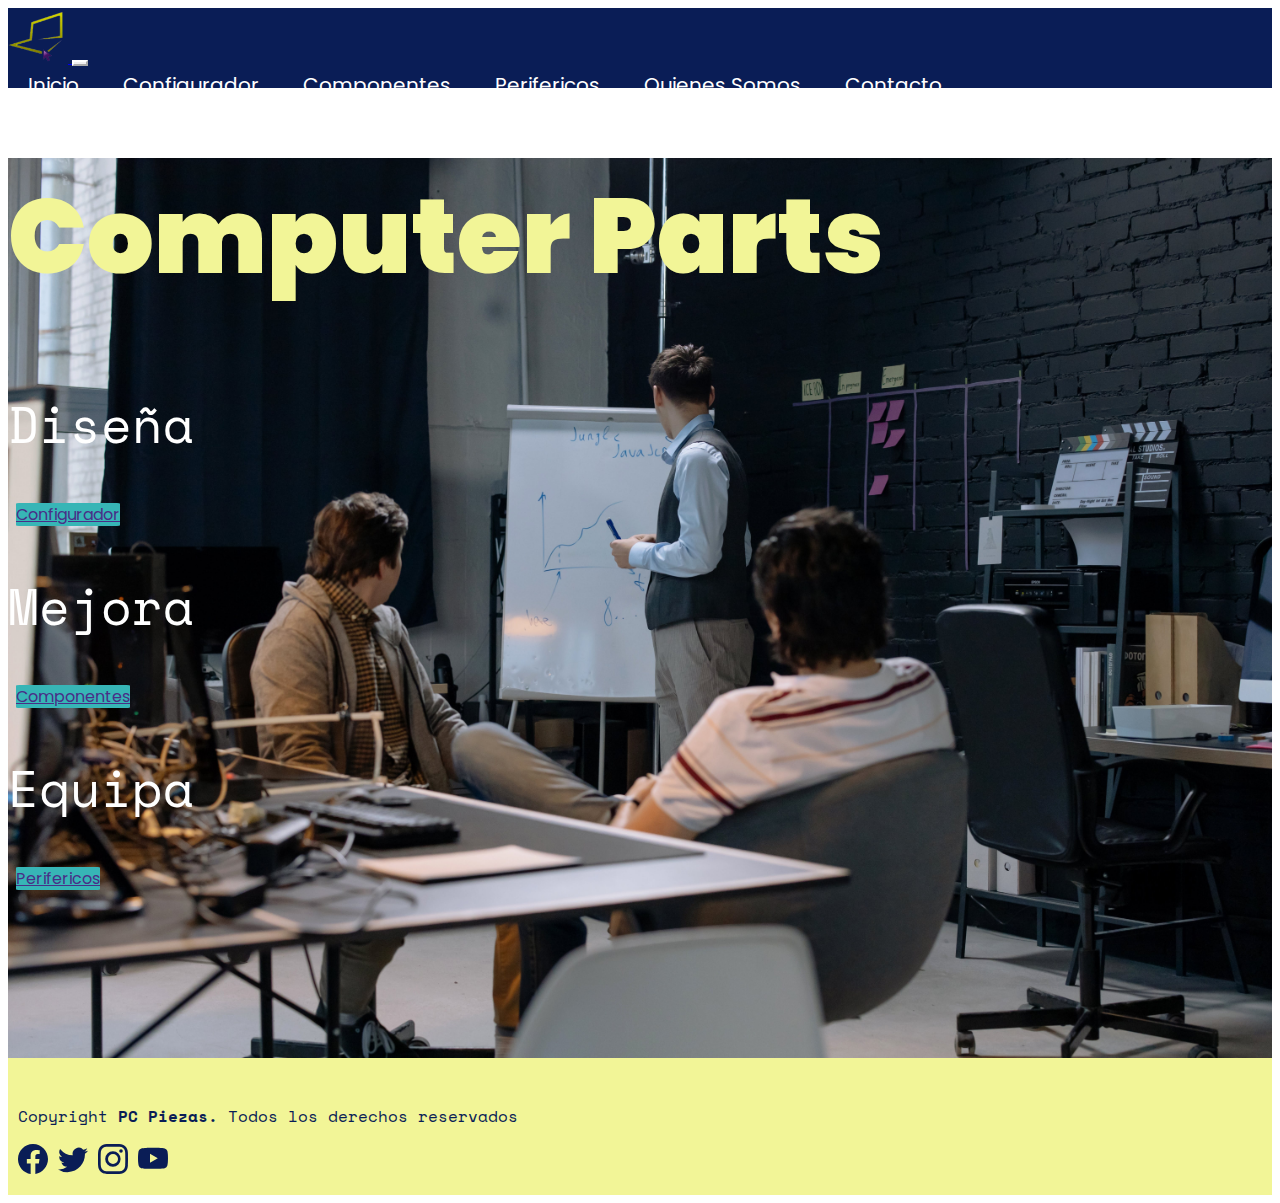
==== index.html @ 68f224ba "Version 1.0" ====
<!DOCTYPE html>
<html lang="es">
  <head>
    <meta charset="UTF-8" />
    <meta name="viewport" content="width=device-width, initial-scale=1.0" />
    <link rel="icon" type="image/png" href="./"> <!--Añadir icono-->
    <link rel="preconnect" href="https://fonts.googleapis.com">
    <link rel="preconnect" href="https://fonts.gstatic.com" crossorigin>
    <link href="https://fonts.googleapis.com/css2?family=Poppins:wght@400;800&family=Space+Mono&display=swap" rel="stylesheet">
    <link href="https://cdn.jsdelivr.net/npm/bootstrap@5.3.2/dist/css/bootstrap.min.css" rel="stylesheet" integrity="sha384-T3c6CoIi6uLrA9TneNEoa7RxnatzjcDSCmG1MXxSR1GAsXEV/Dwwykc2MPK8M2HN" crossorigin="anonymous">
    <link href="./assets/styles.css" rel="stylesheet" />
    <title></title>
  </head>
  <body>
    <!-----------------NavBar-------------------->
    <header class="navbar-area">
      <nav class="navbar navbar-expand-lg fixed-top py-2">
          <div class="container">
              <a class="navbar-brand" href="#">
                  <img src="./assets/imagenes/logoPC.png" alt="logosuperior" width="60" height="55">
                </a>
                <!--<a class="navbar-brand" href="#">Navbar</a>  Titulo web-->
                <button class="navbar-toggler" type="button" data-bs-toggle="collapse" data-bs-target="#navbarSupportedContent" aria-controls="navbarSupportedContent" aria-expanded="false" aria-label="Toggle navigation">
                  <span class="navbar-toggler-icon"></span>
            </button>
            <div class="collapse navbar-collapse justify-content-center" id="navbarSupportedContent">
              <div class="navbar-nav navbar-textos">
                <a class="nav-link" href="./index.html">Inicio</a>
                <a class="nav-link" href="./configurador.html">Configurador</a>
                <a class="nav-link" href="./componentes.html">Componentes</a>
                <a class="nav-link" href="./perifericos.html">Perifericos</a>
                <a class="nav-link" href="./quienes.html">Quienes Somos</a>
                <a class="nav-link" href="./contacto.html">Contacto</a>
              </div>
            </div>
          </div>
        </nav>
  </header>
  <!-----------------NavBar Final-------------------->

  <!-----------------Cabecera-------------------->
    <div class="cabecera-area">
      <div class="container-fluid" data-aos="fade-up">
        <div class="row justify-content-center" id="cabecera">
          <div class="col-xl-5 col-lg-6 pt-3 pt-lg-0 order-2 order-lg-1 d-flex flex-column justify-content-center">
            <h1 class="titular text-uppercase">Computer Parts</h1>
            <h2>Diseña</h2>
            <div class="boton-inicio">
            <a href="./configurador.html" class="btn btn-lg btn-inicio" role="button">Configurador</a>
            </div>
            <h2>Mejora</h2>
            <div class="boton-inicio">
              <a href="./componentes.html" class="btn btn-lg btn-inicio" role="button">Componentes</a>
              </div>
            <h2>Equipa</h2>
            <div class="boton-inicio">
              <a href="./perifericos.html" class="btn btn-lg btn-inicio" role="button">Perifericos</a>
              </div>
          </div>
        </div>
      </div>
    </div>
    <!-----------------Cabecera Final-------------------->

    <!-----------------Footer-------------------->
    <div class="footer">
      <div class="container cont-footer">
        <div class="row">
          <div class="col-lg-6 col-md-12 col-sm-12 footer-text">
            <div class="d-flex flex-column">
            <p class="mb-2">Copyright <b>PC Piezas.</b> Todos los derechos reservados</p>
            </div>
          </div>

          <div class="col-lg-6 col-md-12 col-sm-12 footer-text d-flex justify-content-end align-items-center">
            <div class="">
              <svg xmlns="http://www.w3.org/2000/svg" width="30" height="30" fill="currentColor" class="bi bi-facebook mx-2" viewBox="0 0 16 16">
                <path d="M16 8.049c0-4.446-3.582-8.05-8-8.05C3.58 0-.002 3.603-.002 8.05c0 4.017 2.926 7.347 6.75 7.951v-5.625h-2.03V8.05H6.75V6.275c0-2.017 1.195-3.131 3.022-3.131.876 0 1.791.157 1.791.157v1.98h-1.009c-.993 0-1.303.621-1.303 1.258v1.51h2.218l-.354 2.326H9.25V16c3.824-.604 6.75-3.934 6.75-7.951"/>
              </svg>
              <svg xmlns="http://www.w3.org/2000/svg" width="30" height="30" fill="currentColor" class="bi bi-twitter mx-2" viewBox="0 0 16 16">
                <path d="M5.026 15c6.038 0 9.341-5.003 9.341-9.334 0-.14 0-.282-.006-.422A6.685 6.685 0 0 0 16 3.542a6.658 6.658 0 0 1-1.889.518 3.301 3.301 0 0 0 1.447-1.817 6.533 6.533 0 0 1-2.087.793A3.286 3.286 0 0 0 7.875 6.03a9.325 9.325 0 0 1-6.767-3.429 3.289 3.289 0 0 0 1.018 4.382A3.323 3.323 0 0 1 .64 6.575v.045a3.288 3.288 0 0 0 2.632 3.218 3.203 3.203 0 0 1-.865.115 3.23 3.23 0 0 1-.614-.057 3.283 3.283 0 0 0 3.067 2.277A6.588 6.588 0 0 1 .78 13.58a6.32 6.32 0 0 1-.78-.045A9.344 9.344 0 0 0 5.026 15"/>
              </svg>
              <svg xmlns="http://www.w3.org/2000/svg" width="30" height="30" fill="currentColor" class="bi bi-instagram mx-2" viewBox="0 0 16 16">
                <path d="M8 0C5.829 0 5.556.01 4.703.048 3.85.088 3.269.222 2.76.42a3.917 3.917 0 0 0-1.417.923A3.927 3.927 0 0 0 .42 2.76C.222 3.268.087 3.85.048 4.7.01 5.555 0 5.827 0 8.001c0 2.172.01 2.444.048 3.297.04.852.174 1.433.372 1.942.205.526.478.972.923 1.417.444.445.89.719 1.416.923.51.198 1.09.333 1.942.372C5.555 15.99 5.827 16 8 16s2.444-.01 3.298-.048c.851-.04 1.434-.174 1.943-.372a3.916 3.916 0 0 0 1.416-.923c.445-.445.718-.891.923-1.417.197-.509.332-1.09.372-1.942C15.99 10.445 16 10.173 16 8s-.01-2.445-.048-3.299c-.04-.851-.175-1.433-.372-1.941a3.926 3.926 0 0 0-.923-1.417A3.911 3.911 0 0 0 13.24.42c-.51-.198-1.092-.333-1.943-.372C10.443.01 10.172 0 7.998 0h.003zm-.717 1.442h.718c2.136 0 2.389.007 3.232.046.78.035 1.204.166 1.486.275.373.145.64.319.92.599.28.28.453.546.598.92.11.281.24.705.275 1.485.039.843.047 1.096.047 3.231s-.008 2.389-.047 3.232c-.035.78-.166 1.203-.275 1.485a2.47 2.47 0 0 1-.599.919c-.28.28-.546.453-.92.598-.28.11-.704.24-1.485.276-.843.038-1.096.047-3.232.047s-2.39-.009-3.233-.047c-.78-.036-1.203-.166-1.485-.276a2.478 2.478 0 0 1-.92-.598 2.48 2.48 0 0 1-.6-.92c-.109-.281-.24-.705-.275-1.485-.038-.843-.046-1.096-.046-3.233 0-2.136.008-2.388.046-3.231.036-.78.166-1.204.276-1.486.145-.373.319-.64.599-.92.28-.28.546-.453.92-.598.282-.11.705-.24 1.485-.276.738-.034 1.024-.044 2.515-.045v.002zm4.988 1.328a.96.96 0 1 0 0 1.92.96.96 0 0 0 0-1.92zm-4.27 1.122a4.109 4.109 0 1 0 0 8.217 4.109 4.109 0 0 0 0-8.217zm0 1.441a2.667 2.667 0 1 1 0 5.334 2.667 2.667 0 0 1 0-5.334"/>
              </svg>
              <svg xmlns="http://www.w3.org/2000/svg" width="30" height="30" fill="currentColor" class="bi bi-youtube mx-2" viewBox="0 0 16 16">
                <path d="M8.051 1.999h.089c.822.003 4.987.033 6.11.335a2.01 2.01 0 0 1 1.415 1.42c.101.38.172.883.22 1.402l.01.104.022.26.008.104c.065.914.073 1.77.074 1.957v.075c-.001.194-.01 1.108-.082 2.06l-.008.105-.009.104c-.05.572-.124 1.14-.235 1.558a2.007 2.007 0 0 1-1.415 1.42c-1.16.312-5.569.334-6.18.335h-.142c-.309 0-1.587-.006-2.927-.052l-.17-.006-.087-.004-.171-.007-.171-.007c-1.11-.049-2.167-.128-2.654-.26a2.007 2.007 0 0 1-1.415-1.419c-.111-.417-.185-.986-.235-1.558L.09 9.82l-.008-.104A31.4 31.4 0 0 1 0 7.68v-.123c.002-.215.01-.958.064-1.778l.007-.103.003-.052.008-.104.022-.26.01-.104c.048-.519.119-1.023.22-1.402a2.007 2.007 0 0 1 1.415-1.42c.487-.13 1.544-.21 2.654-.26l.17-.007.172-.006.086-.003.171-.007A99.788 99.788 0 0 1 7.858 2h.193zM6.4 5.209v4.818l4.157-2.408z"/>
              </svg>
          </div>
          </div>

        </div>
      </div>
    </div>
    <!-----------------Footer Final-------------------->


  <script src="https://cdn.jsdelivr.net/npm/bootstrap@5.3.2/dist/js/bootstrap.bundle.min.js" integrity="sha384-C6RzsynM9kWDrMNeT87bh95OGNyZPhcTNXj1NW7RuBCsyN/o0jlpcV8Qyq46cDfL" crossorigin="anonymous"></script>
  </body>
</html>
---- assets/styles.css ----
/*---------NavBar---------*/
body {
  font-family: 'Poppins', sans-serif;
  color: #444444;
}

.navbar {
  background-color: #0A1D56;
  height: 80px;
}

.navbar-brand img {
  max-height: 70px; /* Tamaño del logo, tambien */
}

.navbar-toggler {
  border-color: #fff; /* Color boton */
}

.nav-link {
  font-family: 'Poppins', sans-serif;
  margin: 0 10px;
  font-size: 20px;
  padding: 0 10px; /* Añadir algún relleno para mejorar el aspecto */
  text-align: center;
  color: white;
  /* Para el Hover */
  position: relative;
  text-decoration: none;
}

.nav-link::before {
  background: #F2F597;
  content: "";
  inset: 0;
  position: absolute;
  transform: scaleX(0);
  transform-origin: right;
  transition: transform 0.5s ease-in-out;
  z-index: -1;
}

.nav-link:hover::before {
  transform: scaleX(1);
  transform-origin: left;
}


/*---------Cabecera---------*/
#cabecera{
    background-image: url(./imagenes/pexels-cottonbro-studio-6803520.jpg);
    background-size: cover;
    height: 100vh;
}
.cabecera-area h2{
    font-family: 'Space Mono', monospace;
    font-size: 50px;
    color: white;
    font-weight: 400;

}
.titular{
    font-weight: 900;
    font-size: 105px;
    position: relative;
    color: #F2F597;
}
.btn-inicio{
    font-family: 'Poppins', sans-serif;
    background-color: #37B5B6;
    color: #492E87;
    border-radius: 3%;
    width: 38%;
    margin-left: 8px;
}
.btn-inicio:hover{
  background-color: #F2F597;;
}


/*---------Footer---------*/
.footer-text{
    color: #0A1D56;
    margin: 0 0 10px;
    padding: 0 0 0 10px;
    font-family: 'Space Mono', monospace;
}
.cont-footer{
    padding: 30px 0 5px;
}
.footer{
    background-color: #F2F597;
}


/*------------============CONFIGURADOR============--------------*/
/*---------Presentacion---------*/
.presentacion-area {
    background-color:#0A1D56;
    background-image: url(./imagenes/bannerImg1.png);
    background-size: cover;
    padding: 200px 0px 60px;
}

.presentacion-main{
  font-family: 'Poppins', sans-serif;
    margin: 19px 0 26px;
    font-weight: 700;
    font-size: 50px;
    color: #492E87;
}
.presentacion-sec{
    font-size: 21px;
    line-height: 1.4;
    color: white;
}
/* ESTO NO SE QUE ES*/
.boton-acceso{
    font-family: 'Poppins', sans-serif;
    background-color:#37B5B6;
    border-radius: 0%;
    width: 18%;
}

/*---------Seleccion PR---------*/
#seleccion-area {
    background-color:#492E87;
    padding: 50px 0 50px;
}
.seleccion-tarjetas .seleccion-caja {
    padding: 20px;
    background: #fff; /*Color caja completa pt1*/
    text-align: center;
    border-radius: 5px;
    position: relative;
    overflow: hidden;
    box-shadow: 0px 2px 15px rgba(0, 0, 0, 0.1);
  }
  
  .seleccion-tarjetas ul {
    padding: 0;
    list-style: none; /*Quitar el punteo del listado*/
    color: #444444;
    text-align: center;
    line-height: 20px;
    font-size: 14px;
  }
  
  .seleccion-tarjetas ul li {
    padding-bottom: 16px;
  }
  
  .seleccion-tarjetas .btn-wrap {
    margin: 20px -20px -20px -20px;
    padding: 20px 15px;
    background: #f8f8f8; /*Color sombreado inferior pt2*/
    text-align: center;
  }
  
  .seleccion-tarjetas .seleccion-boton {
    background-color: #5846f9;
    display: inline-block;
    padding: 10px 35px;
    border-radius: 4px;
    color: #fff;
    transition: none;
    font-size: 15px;
    font-weight: 400;
    font-family: "Roboto", sans-serif;
    font-weight: 600;
    transition: 0.3s;
  }

/*---------Productos---------*/
.productos-area{
    padding: 50px 0 50px;
}

.producto {
    display: flex;
    margin-bottom: 20px;
    border: 1px solid #492E87;
    padding: 10px;
  }

  .producto img {
    max-width: 100px;
    margin-right: 10px;
  }

  .detalles {
    flex: 1;
  }

  .acciones {
    display: flex;
    flex-direction: column;
    justify-content: space-between;
    align-items: flex-end;
  }


/*------------============COMPONENTES============--------------*/
/*------------------Cajas Componentes-----------------*/
.componentes-area {
  padding: 80px 0 54px;
  font-family: "Poppins", sans-serif;
}

.componentes-area h2 {
  font-size: 2.2rem;
  font-weight: 400;
  color: #444444;
}

.componentes-area .componente-ind {
  margin-bottom: 26px;
}

.componentes-area .componente-ind .componente-img {
  position: relative;
  height: 290px;
  max-height: 290px;
  overflow: hidden;
  background-size: cover;
  background-position: center;
  transition: border 0.3s ease-in-out; /*Transicion*/
}

.componentes-area .componente-ind:hover .componente-img {
  border: 2px solid #8a2be2; /*Cambia el color del borde al pasar el ratón */
}

.componentes-area .componente-ind .componente-img img {
  width: 100%;
  height: 100%;
  object-fit: cover;
}

.componentes-area .componente-ind .componente-txt {
  text-align: center;
}

.componentes-area .componente-ind .componente-txt .componente-titulo {
  font-size: 1rem;
  margin-top: 1rem;
}


/*-----------=============Quienes (About Us)===========--------------*/
.quienes-area{
  background-color: #f5f5f5;
}

.quienes-area2{
  background-color: #fafafa;
}

.txt-contacto{
  font-family: 'Poppins', sans-serif;
}

/*------------============CONTACTO============--------------*/
/*---------Formulario--------------*/
.formulario-area{
  background-color: #ebebeb;
}

.form-container {
  background-color: #F2F597;
  padding: 20px;
  margin: 50px auto;
  max-width: 600px;
  border-radius: 10px;
  box-shadow: 10px 10px #492E87;
}

.form-container form {
  margin-bottom: 0;
}

.form-group {
  margin-bottom: 15px;
}

.form-container button {
  width: 100%;
  margin-top: 10px;
}

.boton-enviar{
  background-color: #37B5B6;
  color:#492E87;
}

/*---------Sugerencias--------------*/
.sugerencias-area {
  
  padding-bottom: 20px;
  background-color: #ebebeb;
}

.sugerencia {
  background-color: #37B5B6; /* Cambiar color fondo */
  color: #fff; /* y el texto */
  padding: 10px;
  margin-bottom: 10px;
  border-radius: 5px;
  box-shadow: 5px 5px #492E87;
}

.formulario h2{
  font-family: 'Poppins', sans-serif;
  font-weight: 600;
}
.sugerencias-area h3{
  font-family: 'Poppins', sans-serif;
  font-weight: 600;
}
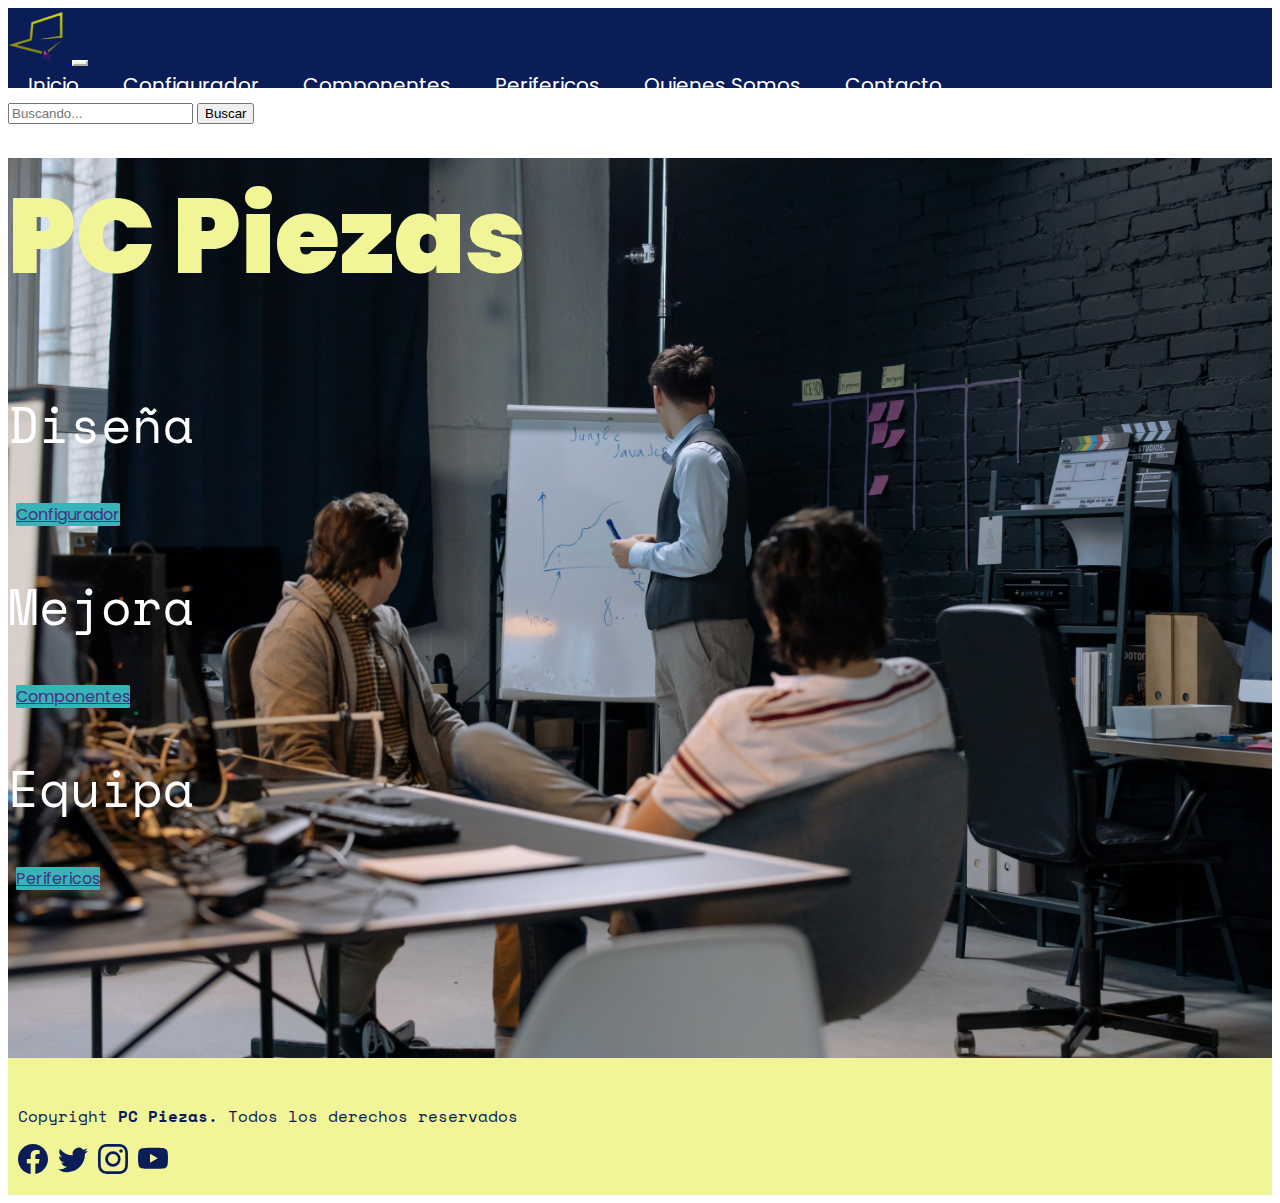
==== commit b28b735b: "Practica 4" ====
--- a/index.html
+++ b/index.html
@@ -9,7 +9,7 @@
     <link href="https://fonts.googleapis.com/css2?family=Poppins:wght@400;800&family=Space+Mono&display=swap" rel="stylesheet">
     <link href="https://cdn.jsdelivr.net/npm/bootstrap@5.3.2/dist/css/bootstrap.min.css" rel="stylesheet" integrity="sha384-T3c6CoIi6uLrA9TneNEoa7RxnatzjcDSCmG1MXxSR1GAsXEV/Dwwykc2MPK8M2HN" crossorigin="anonymous">
     <link href="./assets/styles.css" rel="stylesheet" />
-    <title></title>
+    <title>PC Piezas</title>
   </head>
   <body>
     <!-----------------NavBar-------------------->
@@ -25,12 +25,16 @@
             </button>
             <div class="collapse navbar-collapse justify-content-center" id="navbarSupportedContent">
               <div class="navbar-nav navbar-textos">
-                <a class="nav-link" href="./index.html">Inicio</a>
+                <a class="nav-link active" href="./index.html">Inicio</a>
                 <a class="nav-link" href="./configurador.html">Configurador</a>
                 <a class="nav-link" href="./componentes.html">Componentes</a>
                 <a class="nav-link" href="./perifericos.html">Perifericos</a>
                 <a class="nav-link" href="./quienes.html">Quienes Somos</a>
                 <a class="nav-link" href="./contacto.html">Contacto</a>
+                <form class="d-flex" role="search">
+                  <input class="form-control me-2" type="search" placeholder="Buscando..." aria-label="Search">
+                  <button class="btn btn-outline-success" type="submit">Buscar</button>
+                </form>
               </div>
             </div>
           </div>
@@ -43,7 +47,7 @@
       <div class="container-fluid" data-aos="fade-up">
         <div class="row justify-content-center" id="cabecera">
           <div class="col-xl-5 col-lg-6 pt-3 pt-lg-0 order-2 order-lg-1 d-flex flex-column justify-content-center">
-            <h1 class="titular text-uppercase">Computer Parts</h1>
+            <h1 class="titular text-uppercase">PC Piezas</h1>
             <h2>Diseña</h2>
             <div class="boton-inicio">
             <a href="./configurador.html" class="btn btn-lg btn-inicio" role="button">Configurador</a>
